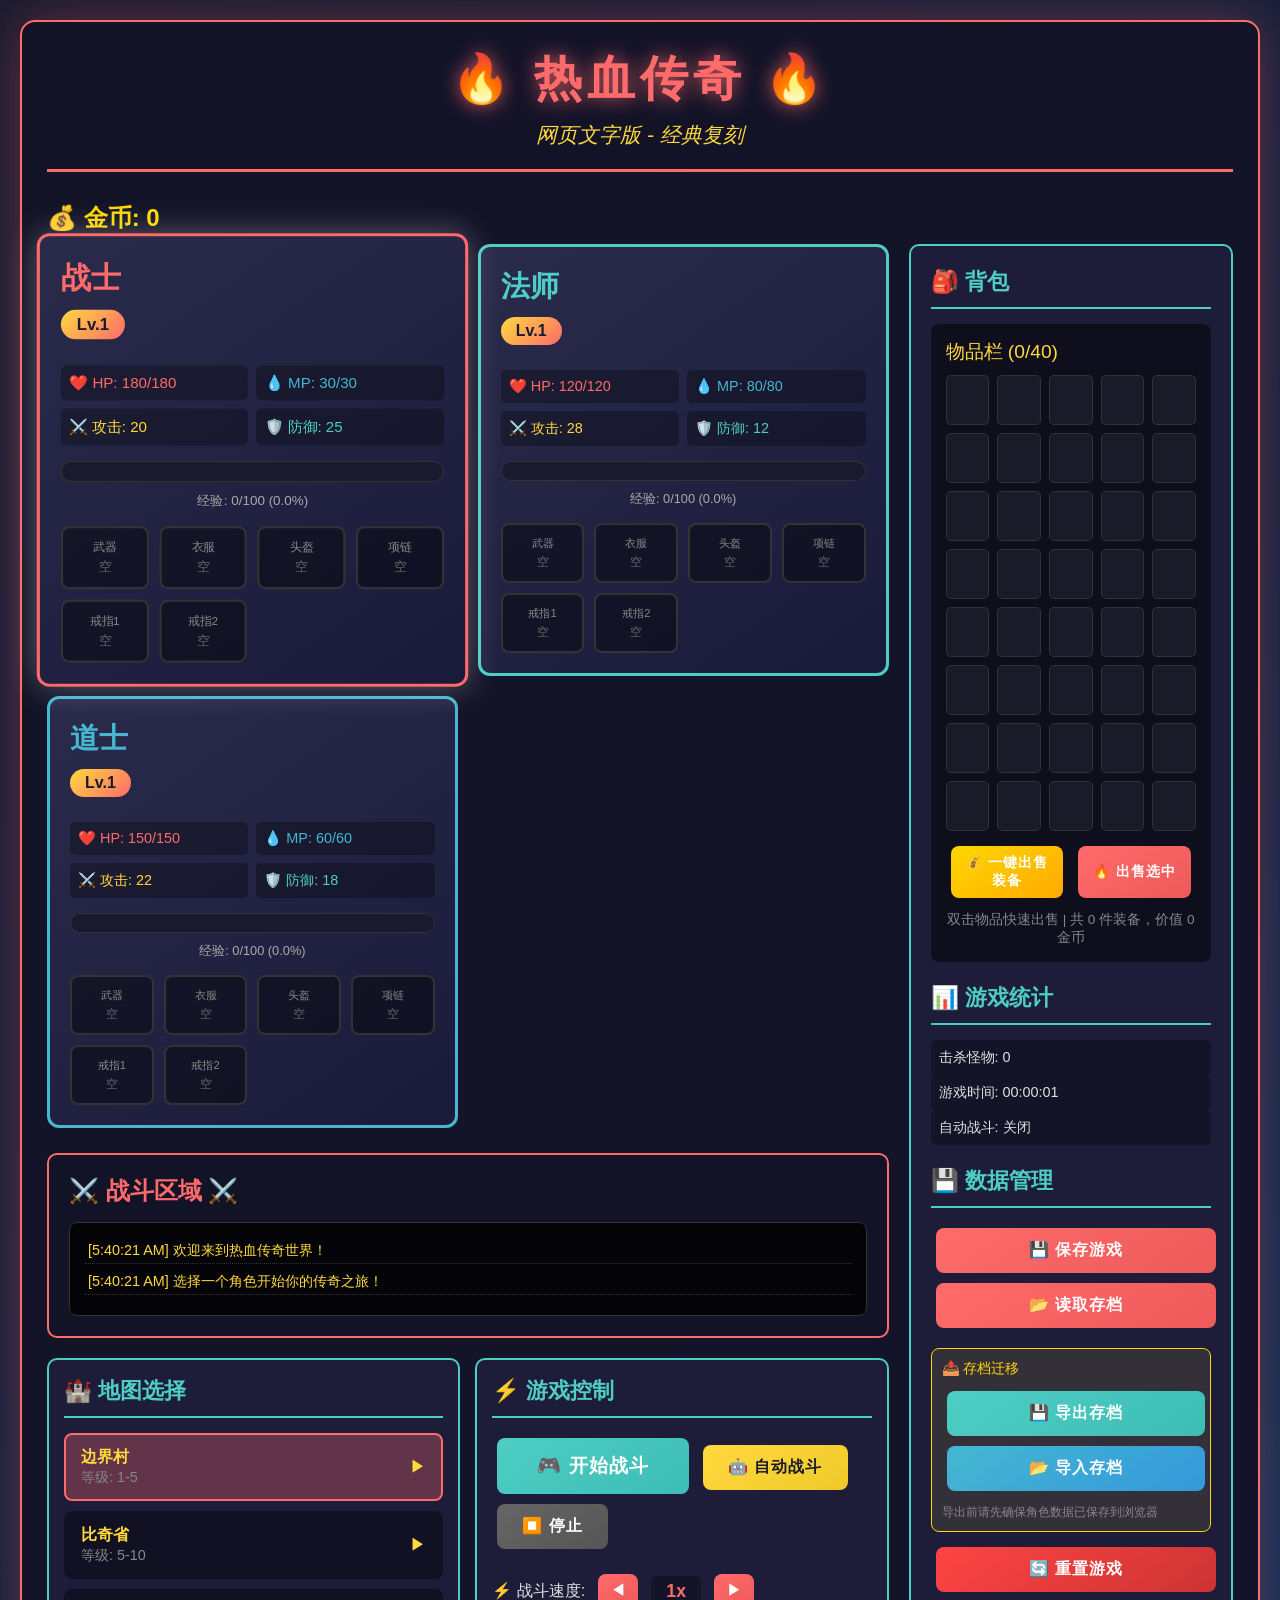
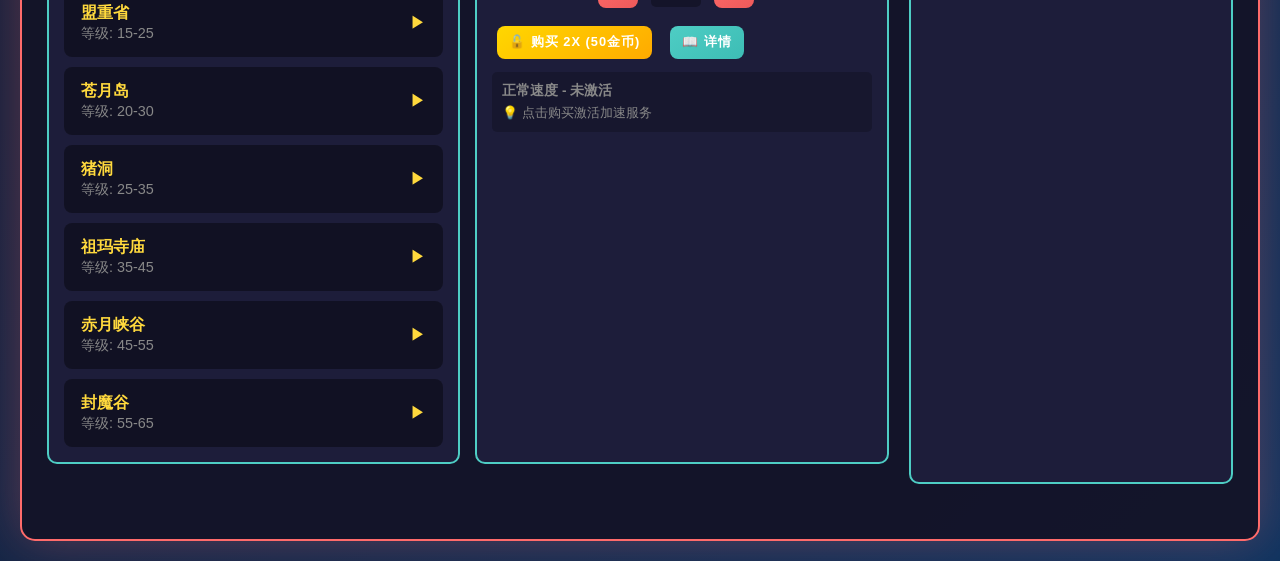
==== index.html @ c713d1f5 "feat: 初始版本 - 热血传奇网页版 v1.0 - 回合制战斗系统 - 角色创建（战士、法师、道士） - 8张地图（边界村到封魔谷） - 装备系统（武器、防具、饰品） - 物品品质（白、绿、蓝、紫" ====
<!DOCTYPE html>
<html lang="zh-CN">
<head>
    <meta charset="UTF-8">
    <meta name="viewport" content="width=device-width, initial-scale=1.0">
    <title>热血传奇 - 网页版</title>
    <link rel="stylesheet" href="css/style.css">
</head>
<body>
    <div class="container">
        <header>
            <h1>🔥 热血传奇 🔥</h1>
            <div class="subtitle">网页文字版 - 经典复刻</div>
        </header>
        
        <div class="gold-display">
            💰 金币: <span id="gold-amount">0</span>
        </div>
        
        <div class="game-area">
            <div class="main-content">
                <div class="characters-container" id="characters-container">
                </div>
                
                <div class="battle-area">
                    <div class="battle-title">⚔️ 战斗区域 ⚔️</div>
                    <div id="monsters-container"></div>
                    <div class="battle-log" id="battle-log"></div>
                </div>
                
                <div class="controls">
                    <div class="control-section">
                        <div class="panel-title">🏰 地图选择</div>
                        <div class="map-list" id="map-list"></div>
                    </div>
                    
                    <div class="control-section">
                        <div class="panel-title">⚡ 游戏控制</div>
                        <button class="start-battle" id="start-battle">🎮 开始战斗</button>
                        <button class="auto-battle" id="auto-battle">🤖 自动战斗</button>
                        <button class="stop-battle" id="stop-battle">⏹️ 停止</button>
                        
                        <div class="speed-control">
                            <span>⚡ 战斗速度:</span>
                            <button class="speed-btn" id="speed-down">◀</button>
                            <span class="current-speed" id="speed-display">1x</span>
                            <button class="speed-btn" id="speed-up">▶</button>
                            <button class="speed-btn" id="unlock-speed" style="background: linear-gradient(145deg, #ffd700, #ffaa00); font-size: 0.8rem; padding: 8px 12px;">🔓 购买</button>
                            <button class="speed-btn" id="show-speed-info" style="background: linear-gradient(145deg, #4ecdc4, #3dbdb5); font-size: 0.8rem; padding: 8px 12px;" onclick="window.open('speed-unlock.html', '_blank')">📖 详情</button>
                        </div>
                        <div id="speed-info" style="font-size: 0.85rem; color: #888; margin-top: 8px;">
                            <div id="speed-description">正常速度 - 未激活</div>
                            <div id="unlock-hint" style="color: #888; margin-top: 5px;">💡 点击购买激活加速服务</div>
                        </div>
                    </div>
                </div>
            </div>
            
            <div class="side-panel">
                <div class="panel-title">🎒 背包</div>
                <div class="backpack">
                    <div class="backpack-title">物品栏 (<span id="backpack-count">0</span>/40)</div>
                    <div class="backpack-grid" id="backpack-grid"></div>
                    <div style="margin-top: 10px; display: flex; gap: 5px;">
                        <button id="sell-all-equipment" style="flex: 1; background: linear-gradient(145deg, #ffd700, #ffaa00); font-size: 0.85rem; padding: 8px;">
                            💰 一键出售装备
                        </button>
                        <button id="sell-selected" style="flex: 1; background: linear-gradient(145deg, #ff6b6b, #ee5a5a); font-size: 0.85rem; padding: 8px;">
                            🔥 出售选中
                        </button>
                    </div>
                    <div id="sell-preview" style="margin-top: 8px; font-size: 0.85rem; color: #ffd700; text-align: center;"></div>
                </div>
                
                <div class="panel-title" style="margin-top: 20px;">📊 游戏统计</div>
                <div class="stat-item">击杀怪物: <span id="total-kills">0</span></div>
                <div class="stat-item">游戏时间: <span id="game-time">0</span></div>
                <div class="stat-item">自动战斗: <span id="auto-battle-status">关闭</span></div>
                
                <div class="panel-title" style="margin-top: 20px;">💾 数据管理</div>
                <button id="save-game" style="width: 100%;">💾 保存游戏</button>
                <button id="load-game" style="width: 100%;">📂 读取存档</button>
                <div style="margin-top: 15px; padding: 10px; background: rgba(255, 217, 61, 0.1); border-radius: 8px; border: 1px solid #ffd700;">
                    <div style="color: #ffd700; font-size: 0.9rem; margin-bottom: 8px;">📤 存档迁移</div>
                    <button id="export-save" style="width: 100%; background: linear-gradient(145deg, #4ecdc4, #3dbdb5);">💾 导出存档</button>
                    <input type="file" id="import-file" accept=".json" style="display: none;">
                    <button id="import-save" style="width: 100%; background: linear-gradient(145deg, #45b7d1, #3498db); margin-top: 5px;">📂 导入存档</button>
                    <div style="font-size: 0.75rem; color: #888; margin-top: 8px;">导出前请先确保角色数据已保存到浏览器</div>
                </div>
                <button id="reset-game" style="width: 100%; margin-top: 15px; background: linear-gradient(145deg, #ff4444, #cc3333);">🔄 重置游戏</button>
            </div>
        </div>
    </div>
    
    <div class="item-tooltip" id="item-tooltip"></div>
    
    <script src="js/data.js"></script>
    <script src="js/save.js"></script>
    <script src="js/game.js"></script>

</body>
</html>
---- css/style.css ----
* {
    margin: 0;
    padding: 0;
    box-sizing: border-box;
    font-family: 'Microsoft YaHei', 'Segoe UI', Tahoma, Geneva, Verdana, sans-serif;
}

body {
    background: linear-gradient(135deg, #1a1a2e 0%, #16213e 50%, #0f3460 100%);
    color: #e0e0e0;
    min-height: 100vh;
    padding: 20px;
}

.container {
    max-width: 1800px;
    margin: 0 auto;
    background: rgba(20, 20, 40, 0.95);
    border-radius: 15px;
    padding: 25px;
    box-shadow: 0 0 50px rgba(255, 107, 107, 0.3);
    border: 2px solid #ff6b6b;
}

header {
    text-align: center;
    margin-bottom: 30px;
    padding-bottom: 20px;
    border-bottom: 3px solid #ff6b6b;
}

h1 {
    color: #ff6b6b;
    font-size: 3rem;
    text-shadow: 0 0 20px rgba(255, 107, 107, 0.8);
    margin-bottom: 10px;
    letter-spacing: 5px;
}

.subtitle {
    color: #ffd93d;
    font-size: 1.3rem;
    font-style: italic;
}

.game-area {
    display: flex;
    flex-wrap: wrap;
    gap: 20px;
    margin-bottom: 30px;
}

.main-content {
    flex: 3;
    min-width: 400px;
}

.side-panel {
    flex: 1;
    min-width: 300px;
    background: rgba(30, 30, 60, 0.9);
    border-radius: 10px;
    padding: 20px;
    border: 2px solid #4ecdc4;
}

.panel-title {
    color: #4ecdc4;
    border-bottom: 2px solid #4ecdc4;
    padding-bottom: 10px;
    margin-bottom: 15px;
    font-size: 1.4rem;
    font-weight: bold;
}

.character-card {
    background: linear-gradient(145deg, #2a2a4a, #1a1a3a);
    border-radius: 12px;
    padding: 20px;
    border: 3px solid;
    transition: all 0.3s;
    cursor: pointer;
    min-height: 250px;
}

.character-card:hover {
    transform: translateY(-5px);
    box-shadow: 0 10px 30px rgba(0, 0, 0, 0.5);
}

.character-card.warrior { border-color: #ff6b6b; }
.character-card.mage { border-color: #4ecdc4; }
.character-card.taoist { border-color: #45b7d1; }

.character-card.active {
    transform: scale(1.05);
    box-shadow: 0 0 30px rgba(255, 255, 255, 0.3);
}

.char-name {
    font-size: 1.8rem;
    font-weight: bold;
    margin-bottom: 10px;
}

.char-level {
    display: inline-block;
    background: linear-gradient(135deg, #ffd93d, #ff6b6b);
    color: #1a1a2e;
    padding: 5px 15px;
    border-radius: 20px;
    font-weight: bold;
    margin-bottom: 10px;
}

.char-stats {
    display: grid;
    grid-template-columns: 1fr 1fr;
    gap: 8px;
    margin: 15px 0;
}

.stat-item {
    background: rgba(0, 0, 0, 0.3);
    padding: 8px;
    border-radius: 5px;
    font-size: 0.9rem;
}

.stat-item.hp { color: #ff6b6b; }
.stat-item.attack { color: #ffd93d; }
.stat-item.defense { color: #4ecdc4; }
.stat-item.mp { color: #45b7d1; }

.exp-bar {
    background: #1a1a2e;
    border-radius: 10px;
    height: 20px;
    overflow: hidden;
    margin: 10px 0;
    border: 1px solid #333;
}

.exp-fill {
    height: 100%;
    background: linear-gradient(90deg, #ffd93d, #ff6b6b);
    border-radius: 10px;
    transition: width 0.5s;
}

.exp-text {
    text-align: center;
    font-size: 0.8rem;
    color: #aaa;
    margin-top: 5px;
}

.equipment-grid {
    display: grid;
    grid-template-columns: repeat(4, 1fr);
    gap: 10px;
    margin-top: 15px;
}

.equip-slot {
    background: rgba(0, 0, 0, 0.4);
    padding: 10px;
    border-radius: 8px;
    text-align: center;
    border: 2px solid #333;
    min-height: 60px;
    display: flex;
    flex-direction: column;
    justify-content: center;
    cursor: pointer;
    transition: all 0.2s;
}

.equip-slot:hover {
    background: rgba(255, 255, 255, 0.1);
    border-color: #ffd93d;
    cursor: pointer;
    transform: scale(1.05);
    transition: all 0.2s;
}

.equip-slot.equipped:hover {
    border-color: #ff6b6b;
    box-shadow: 0 0 10px rgba(255, 107, 107, 0.5);
}

.equip-slot.equipped {
    border-color: #4ecdc4;
    background: rgba(78, 205, 196, 0.2);
}

.equip-slot-label {
    font-size: 0.7rem;
    color: #888;
    margin-bottom: 3px;
}

.battle-area {
    background: rgba(20, 20, 40, 0.95);
    border-radius: 10px;
    padding: 20px;
    margin: 20px 0;
    border: 2px solid #ff6b6b;
}

.battle-title {
    color: #ff6b6b;
    font-size: 1.5rem;
    margin-bottom: 15px;
    font-weight: bold;
}

.monster-card {
    background: linear-gradient(145deg, #3a1a1a, #2a0a0a);
    border: 2px solid #ff4444;
    border-radius: 8px;
    padding: 15px;
    margin: 10px 0;
}

.monster-name {
    color: #ff4444;
    font-size: 1.2rem;
    font-weight: bold;
    margin-bottom: 8px;
}

.battle-log {
    background: rgba(0, 0, 0, 0.8);
    border: 1px solid #333;
    border-radius: 8px;
    padding: 15px;
    max-height: 300px;
    overflow-y: auto;
    margin-top: 15px;
}

.log-entry {
    margin-bottom: 5px;
    padding: 3px;
    border-bottom: 1px dotted #333;
    font-size: 0.9rem;
}

.log-damage { color: #ff6b6b; }
.log-heal { color: #4ecdc4; }
.log-info { color: #ffd93d; }
.log-loot { color: #ff4444; }
.log-gold { color: #ffd700; }
.log-levelup { color: #00ff00; text-shadow: 0 0 5px #00ff00; }

.map-list {
    display: flex;
    flex-direction: column;
    gap: 10px;
    margin-top: 10px;
}

.map-item {
    background: rgba(0, 0, 0, 0.4);
    padding: 12px 15px;
    border-radius: 8px;
    cursor: pointer;
    transition: all 0.2s;
    border: 2px solid transparent;
    display: flex;
    justify-content: space-between;
    align-items: center;
}

.map-item:hover {
    background: rgba(255, 255, 255, 0.1);
    border-color: #ffd93d;
}

.map-item.active {
    background: rgba(255, 107, 107, 0.3);
    border-color: #ff6b6b;
}

.map-name {
    font-weight: bold;
    color: #ffd93d;
}

.map-level {
    color: #888;
    font-size: 0.9rem;
}

button {
    background: linear-gradient(145deg, #ff6b6b, #ee5a5a);
    color: white;
    border: none;
    padding: 12px 25px;
    border-radius: 8px;
    cursor: pointer;
    font-size: 1rem;
    font-weight: bold;
    transition: all 0.2s;
    margin: 5px;
    text-transform: uppercase;
    letter-spacing: 1px;
}

button:hover {
    transform: translateY(-2px);
    box-shadow: 0 5px 15px rgba(255, 107, 107, 0.4);
}

button:active {
    transform: translateY(1px);
}

button.start-battle {
    background: linear-gradient(145deg, #4ecdc4, #3dbdb5);
    font-size: 1.2rem;
    padding: 15px 40px;
}

button.auto-battle {
    background: linear-gradient(145deg, #ffd93d, #f0c929);
    color: #1a1a2e;
}

button.stop-battle {
    background: linear-gradient(145deg, #666, #555);
}

.gold-display {
    color: #ffd700;
    font-size: 1.5rem;
    font-weight: bold;
    margin: 10px 0;
}

.backpack {
    background: rgba(0, 0, 0, 0.5);
    border-radius: 8px;
    padding: 15px;
    margin-top: 15px;
}

.backpack-title {
    color: #ffd93d;
    font-size: 1.2rem;
    margin-bottom: 10px;
}

.backpack-grid {
    display: grid;
    grid-template-columns: repeat(5, 1fr);
    gap: 8px;
}

.backpack-slot {
    background: rgba(255, 255, 255, 0.05);
    border: 1px solid #333;
    border-radius: 5px;
    padding: 8px;
    min-height: 50px;
    text-align: center;
    font-size: 0.8rem;
}

.backpack-slot.has-item {
    background: rgba(78, 205, 196, 0.2);
    border-color: #4ecdc4;
    cursor: pointer;
    transition: all 0.2s;
}

.backpack-slot.has-item:hover {
    transform: scale(1.05);
    box-shadow: 0 0 15px rgba(78, 205, 196, 0.6);
    border-color: #ffd93d;
}

.backpack-slot.selected-item {
    background: rgba(255, 107, 107, 0.3);
    border: 2px solid #ff6b6b;
    box-shadow: 0 0 10px rgba(255, 107, 107, 0.5);
}

.backpack-slot.selected-item:hover {
    background: rgba(255, 107, 107, 0.5);
    transform: scale(1.08);
}

.quality-white { color: #ffffff; }
.quality-green { color: #00ff00; }
.quality-blue { color: #00bfff; }
.quality-purple { color: #9b59b6; }
.quality-orange { color: #ffa500; text-shadow: 0 0 5px #ffa500; }

.quality-white { color: #ffffff; }
.quality-green { color: #00ff00; }
.quality-blue { color: #00bfff; }
.quality-purple { color: #da70d6; }
.quality-orange { color: #ffa500; text-shadow: 0 0 5px #ffa500; }

div[class*="quality-white"] { color: #ffffff; }
div[class*="quality-green"] { color: #00ff00; }
div[class*="quality-blue"] { color: #00bfff; }
div[class*="quality-purple"] { color: #da70d6; }
div[class*="quality-orange"] { color: #ffa500; text-shadow: 0 0 5px #ffa500; }

.item-tooltip {
    position: absolute;
    background: rgba(20, 20, 40, 0.98);
    border: 2px solid #ffd93d;
    border-radius: 8px;
    padding: 15px;
    z-index: 1000;
    min-width: 250px;
    max-width: 350px;
    display: none;
    box-shadow: 0 0 20px rgba(255, 217, 61, 0.5);
}

.tooltip-name {
    font-size: 1.2rem;
    font-weight: bold;
    margin-bottom: 8px;
}

.tooltip-type {
    color: #888;
    font-size: 0.9rem;
    margin-bottom: 10px;
}

.tooltip-stats {
    color: #4ecdc4;
    font-size: 0.95rem;
    line-height: 1.6;
}

.controls {
    display: flex;
    flex-wrap: wrap;
    gap: 15px;
    margin-bottom: 20px;
}

.control-section {
    flex: 1;
    min-width: 300px;
    background: rgba(30, 30, 60, 0.9);
    border-radius: 10px;
    padding: 15px;
    border: 2px solid #4ecdc4;
}

.characters-container {
    display: grid;
    grid-template-columns: repeat(auto-fit, minmax(280px, 1fr));
    gap: 20px;
    margin-bottom: 25px;
}

.speed-control {
    display: flex;
    align-items: center;
    gap: 8px;
    margin-top: 15px;
    flex-wrap: wrap;
}

.speed-btn {
    padding: 8px 12px;
    font-size: 0.85rem;
    min-width: 40px;
}

.speed-btn:hover {
    transform: translateY(-2px);
    box-shadow: 0 3px 10px rgba(255, 217, 61, 0.4);
}

.current-speed {
    color: #ffd93d;
    font-weight: bold;
    font-size: 1.1rem;
    min-width: 50px;
    text-align: center;
    background: rgba(0, 0, 0, 0.3);
    padding: 5px 10px;
    border-radius: 5px;
}

#speed-info {
    background: rgba(0, 0, 0, 0.2);
    padding: 10px;
    border-radius: 5px;
    margin-top: 10px;
}

#speed-description {
    font-weight: bold;
}

#unlock-hint {
    font-size: 0.8rem;
}

@keyframes pulse {
    0%, 100% { transform: scale(1); }
    50% { transform: scale(1.05); }
}

.battle-active {
    animation: pulse 1s infinite;
}

@media (max-width: 768px) {
    .container {
        padding: 15px;
    }
    
    h1 {
        font-size: 2rem;
    }
    
    .characters-container {
        grid-template-columns: 1fr;
    }
    
    .equipment-grid {
        grid-template-columns: repeat(3, 1fr);
    }
}
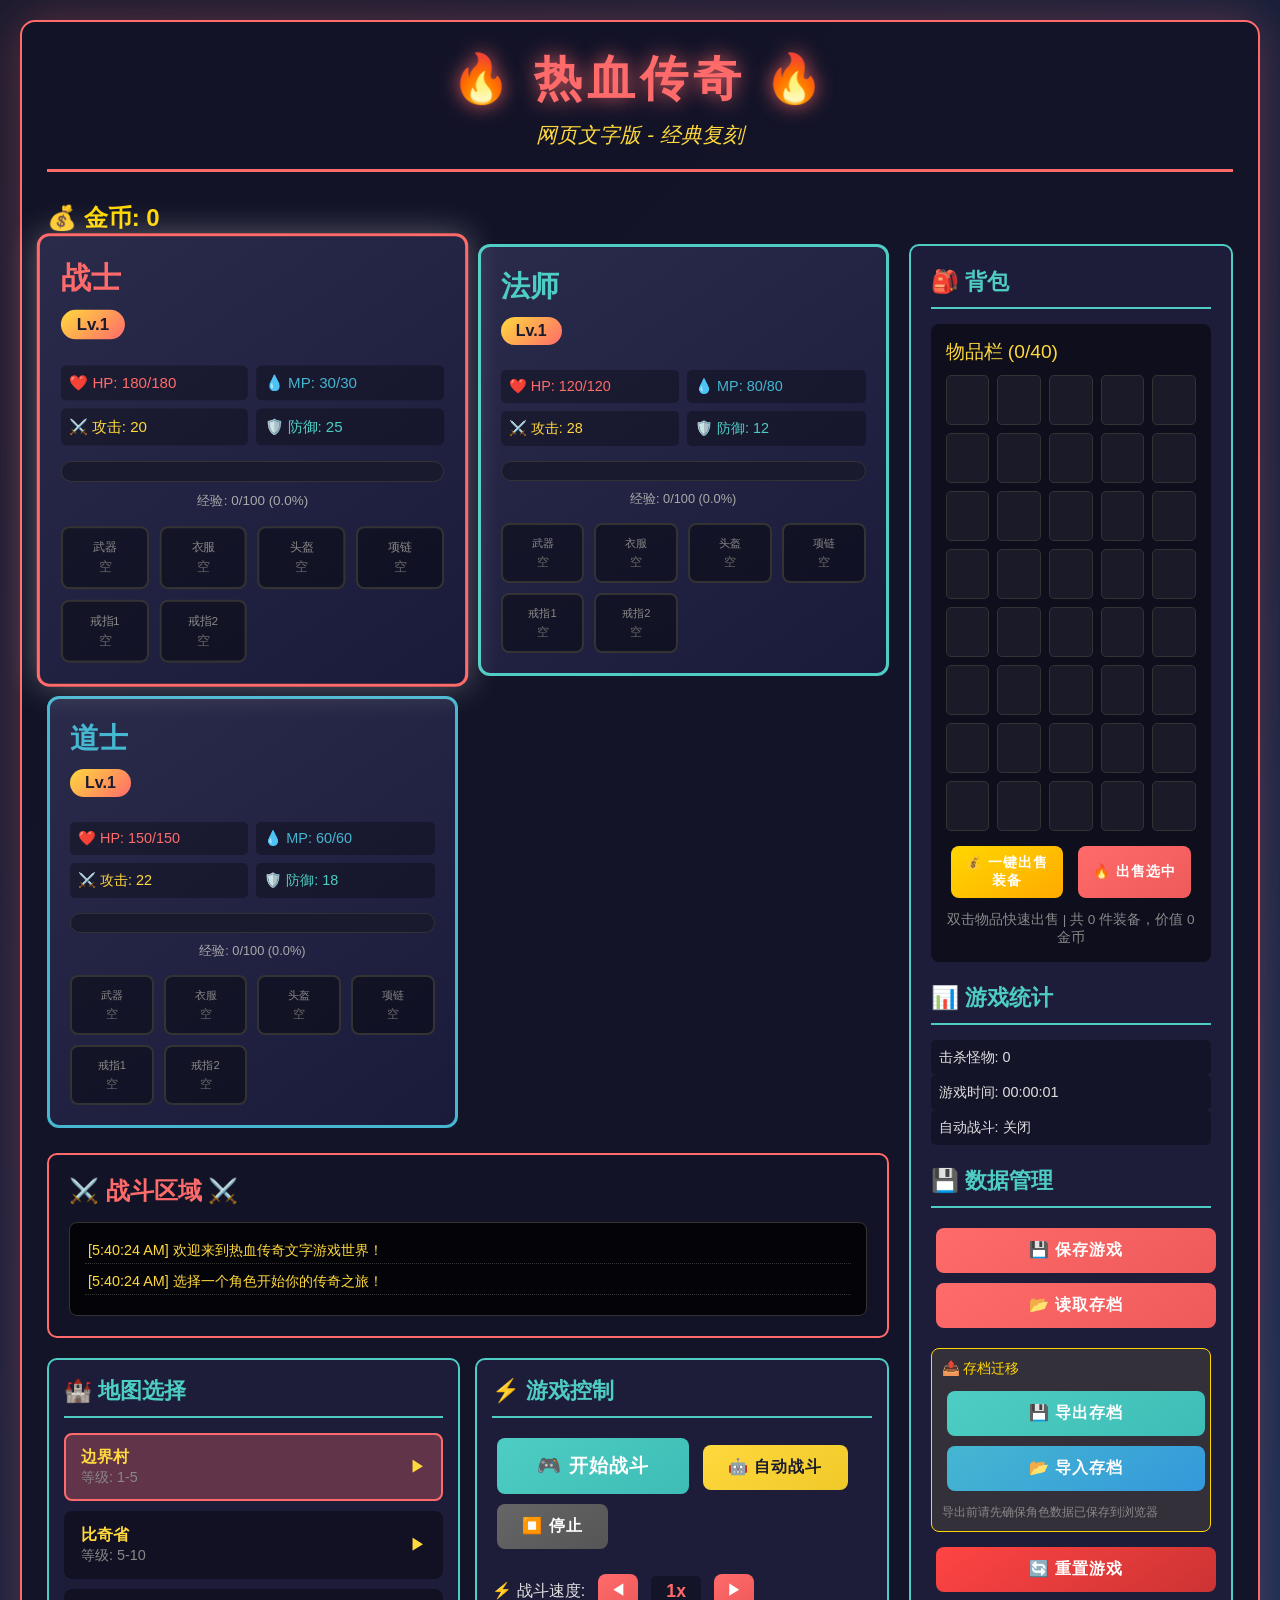
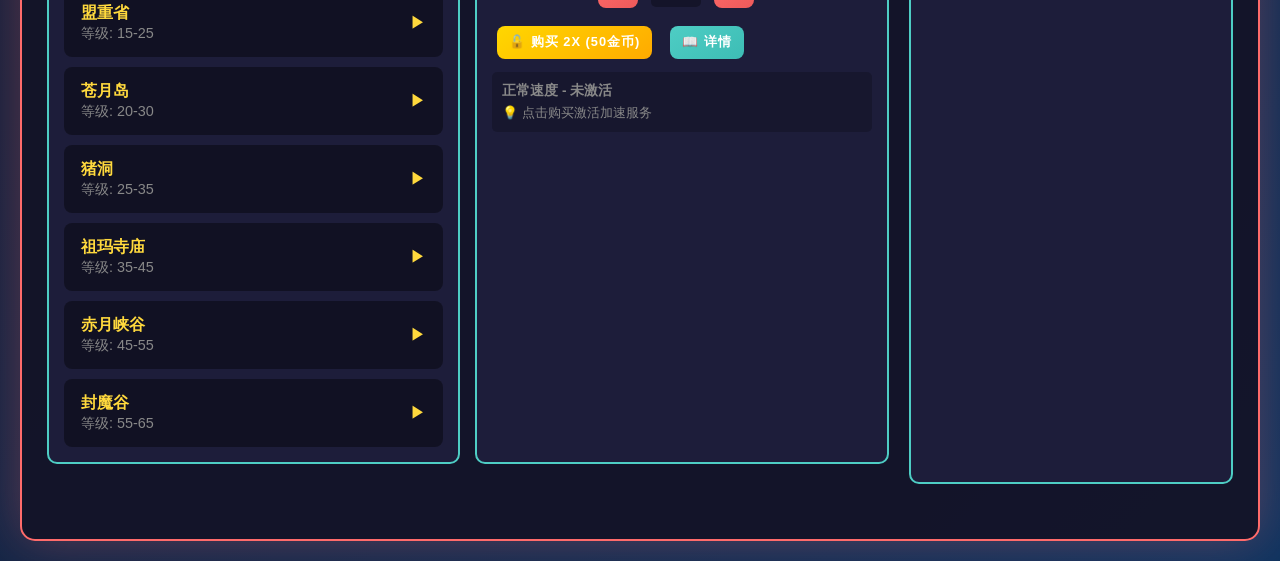
==== commit c4795550: "feat: 更新项目名称和作者信息 - 游戏标题改为热血传奇 - 添加作者信息（哔哩哔哩） - 更新GitHub链接 - 优化README结构和说明" ====
--- a/index.html
+++ b/index.html
@@ -3,7 +3,7 @@
 <head>
     <meta charset="UTF-8">
     <meta name="viewport" content="width=device-width, initial-scale=1.0">
-    <title>热血传奇 - 网页版</title>
+    <title>热血传奇</title>
     <link rel="stylesheet" href="css/style.css">
 </head>
 <body>
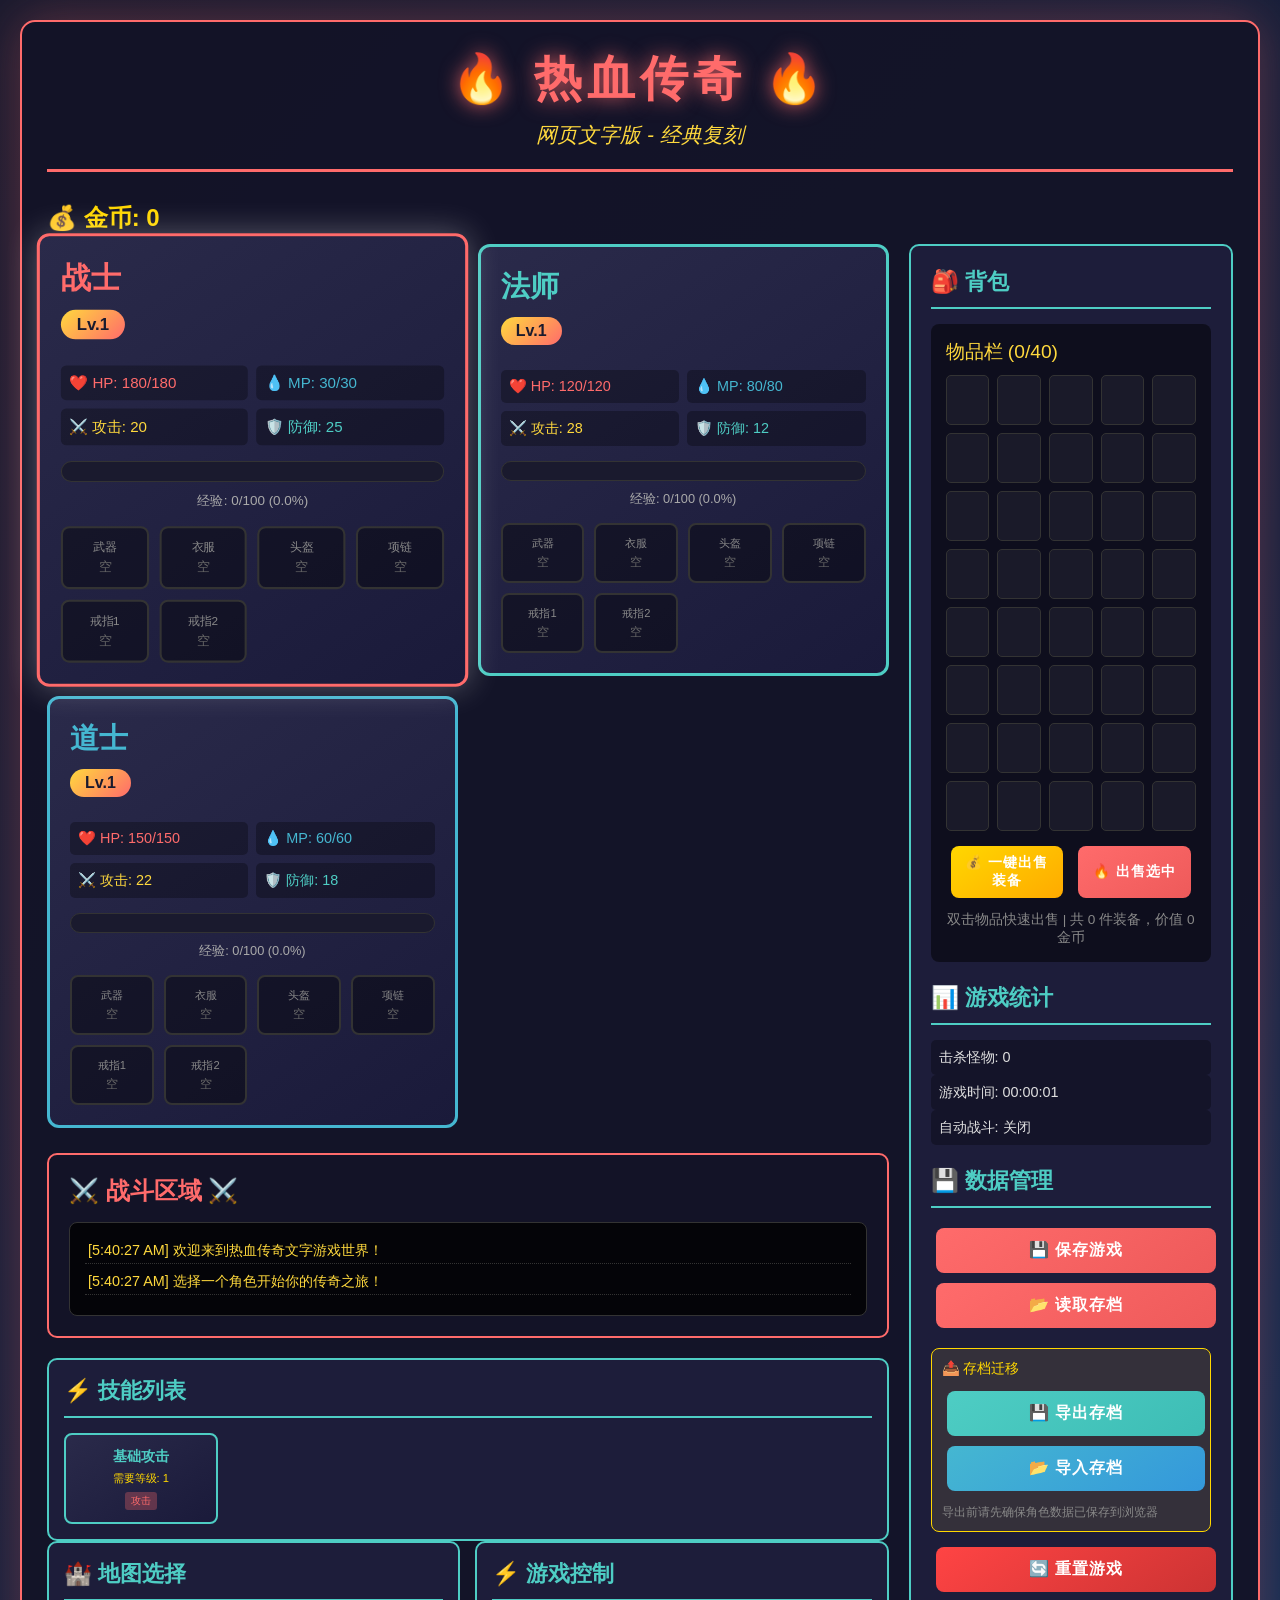
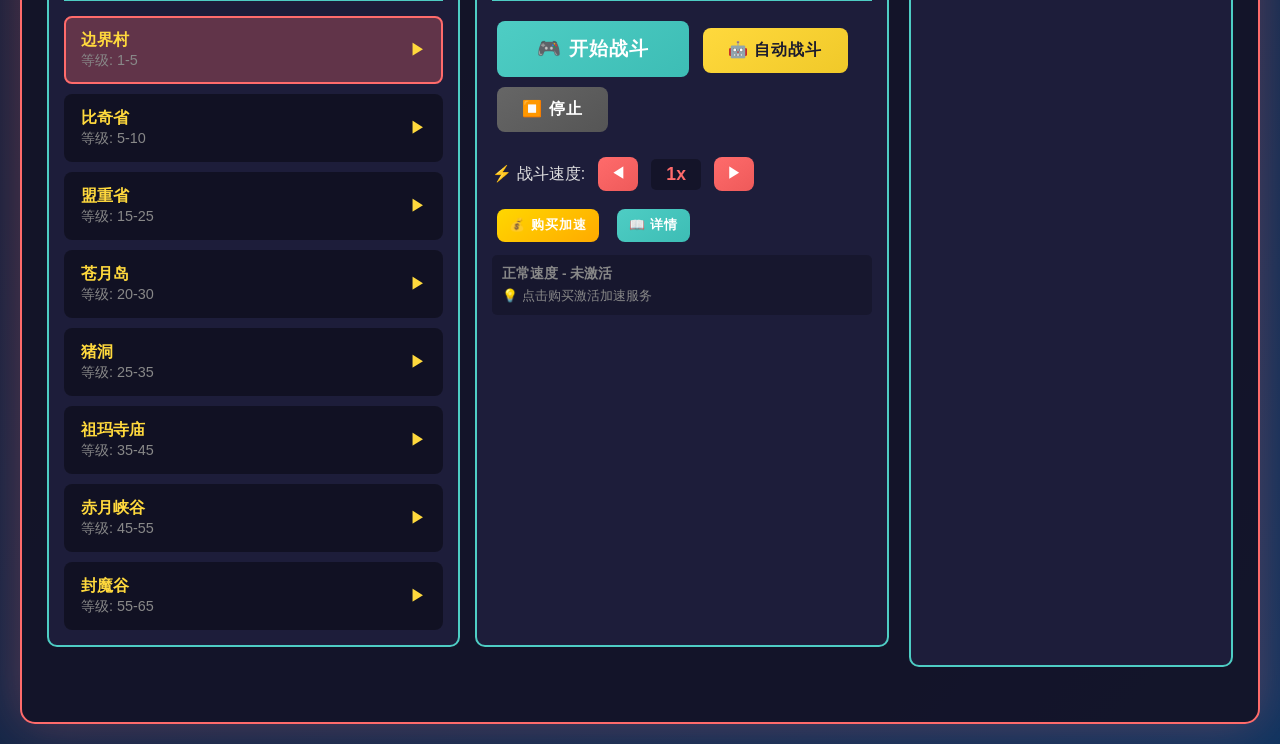
==== commit 6151abb1: "feat: 完善技能系统、优化速度购买 - 实现技能系统（25+职业技能） - 添加技能AI智能释放 - 实现BUFF/DOT系统 - 速度系统改为任意等级购买 - 升速需要扣差价并重置计时器 - 优" ====
--- a/index.html
+++ b/index.html
@@ -28,6 +28,11 @@
                     <div class="battle-log" id="battle-log"></div>
                 </div>
                 
+                <div class="skill-panel" id="skill-panel">
+                    <div class="panel-title">⚡ 技能列表</div>
+                    <div class="skills-container" id="skills-container"></div>
+                </div>
+                
                 <div class="controls">
                     <div class="control-section">
                         <div class="panel-title">🏰 地图选择</div>
@@ -45,7 +50,7 @@
                             <button class="speed-btn" id="speed-down">◀</button>
                             <span class="current-speed" id="speed-display">1x</span>
                             <button class="speed-btn" id="speed-up">▶</button>
-                            <button class="speed-btn" id="unlock-speed" style="background: linear-gradient(145deg, #ffd700, #ffaa00); font-size: 0.8rem; padding: 8px 12px;">🔓 购买</button>
+                            <button class="speed-btn" id="unlock-speed" style="background: linear-gradient(145deg, #ffd700, #ffaa00); font-size: 0.8rem; padding: 8px 12px;">💰 购买加速</button>
                             <button class="speed-btn" id="show-speed-info" style="background: linear-gradient(145deg, #4ecdc4, #3dbdb5); font-size: 0.8rem; padding: 8px 12px;" onclick="window.open('speed-unlock.html', '_blank')">📖 详情</button>
                         </div>
                         <div id="speed-info" style="font-size: 0.85rem; color: #888; margin-top: 8px;">
--- a/css/style.css
+++ b/css/style.css
@@ -535,3 +535,102 @@
         grid-template-columns: repeat(3, 1fr);
     }
 }
+
+.skill-panel {
+    background: rgba(30, 30, 60, 0.9);
+    border-radius: 10px;
+    padding: 15px;
+    margin-top: 20px;
+    border: 2px solid #4ecdc4;
+}
+
+.skills-container {
+    display: grid;
+    grid-template-columns: repeat(auto-fill, minmax(130px, 1fr));
+    gap: 10px;
+    max-height: 250px;
+    overflow-y: auto;
+}
+
+.skill-item {
+    background: linear-gradient(145deg, #2a2a4a, #1a1a3a);
+    border: 2px solid #4ecdc4;
+    border-radius: 8px;
+    padding: 12px;
+    text-align: center;
+    transition: all 0.3s;
+}
+
+.skill-item:hover {
+    transform: translateY(-2px);
+    box-shadow: 0 5px 15px rgba(78, 205, 196, 0.3);
+}
+
+.skill-item.on-cooldown {
+    opacity: 0.5;
+    border-color: #666;
+}
+
+.skill-item.mp-insufficient {
+    border-color: #ff6b6b;
+    opacity: 0.6;
+}
+
+.skill-item .skill-name {
+    color: #4ecdc4;
+    font-weight: bold;
+    font-size: 0.9rem;
+    margin-bottom: 5px;
+}
+
+.skill-item .skill-info {
+    font-size: 0.75rem;
+    color: #888;
+    margin-top: 3px;
+}
+
+.skill-item .skill-mp {
+    color: #45b7d1;
+}
+
+.skill-item .skill-cooldown {
+    color: #ff6b6b;
+}
+
+.skill-item .skill-level {
+    color: #ffd700;
+    font-size: 0.7rem;
+}
+
+.skill-badge {
+    display: inline-block;
+    padding: 2px 6px;
+    border-radius: 3px;
+    font-size: 0.65rem;
+    margin-top: 3px;
+}
+
+.skill-badge.attack {
+    background: rgba(255, 107, 107, 0.3);
+    color: #ff6b6b;
+}
+
+.skill-badge.heal {
+    background: rgba(78, 205, 196, 0.3);
+    color: #4ecdc4;
+}
+
+.skill-badge.buff {
+    background: rgba(255, 215, 0, 0.3);
+    color: #ffd700;
+}
+
+.skill-badge.aoe {
+    background: rgba(155, 89, 182, 0.3);
+    color: #9b59b6;
+}
+
+.skill-badge.dot {
+    background: rgba(255, 165, 0, 0.3);
+    color: #ffa500;
+}
